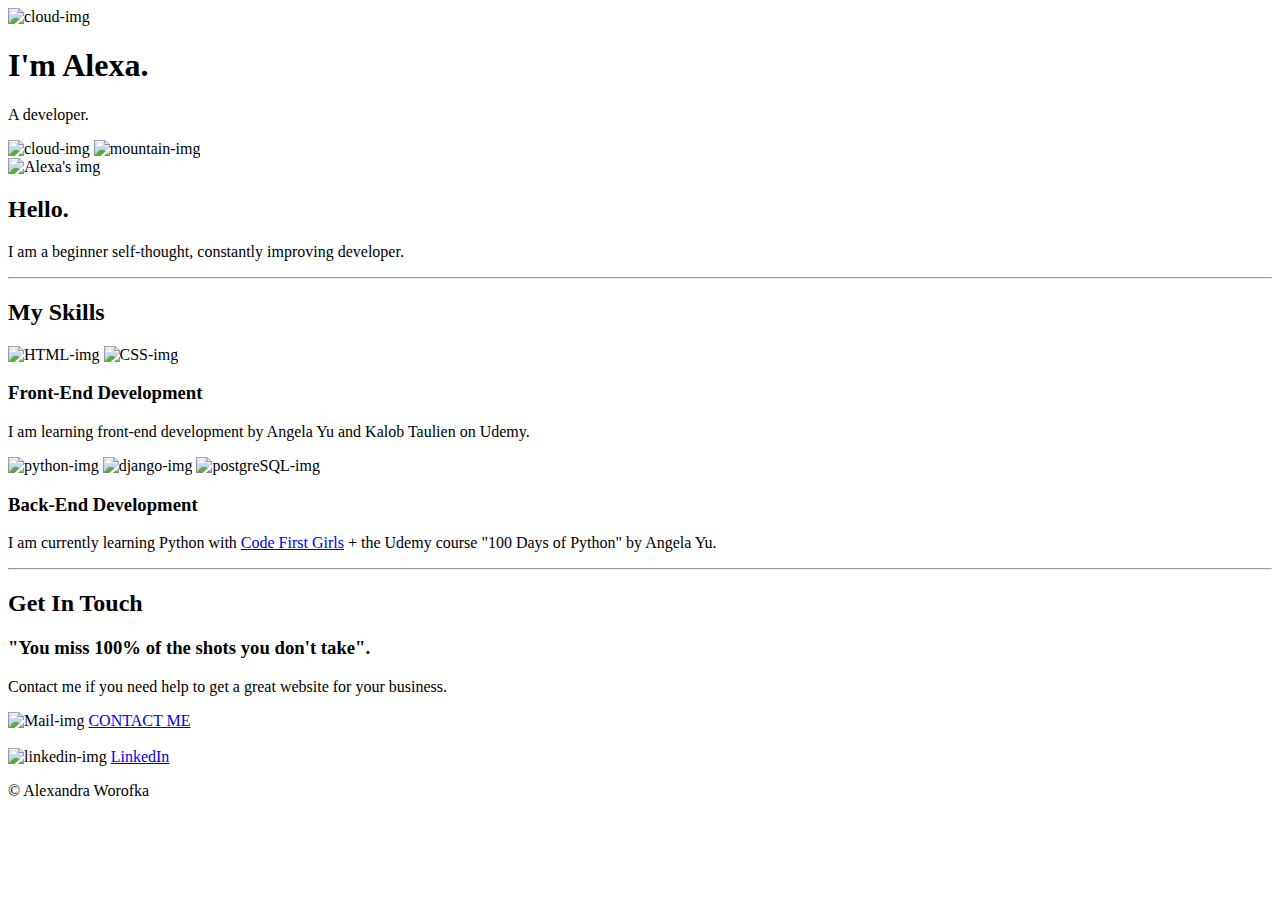
==== CSS - My Site/index.html @ f659cbc5 "Add files via upload" ====
<!DOCTYPE html>
<html lang="en">
<head>
    <meta charset="UTF-8">
    <link rel="stylesheet" href="css/styles.css">
    <link rel="icon" href="favicon.ico">
    <link rel="preconnect" href="https://fonts.googleapis.com">
<link rel="preconnect" href="https://fonts.gstatic.com" crossorigin>
<link href="https://fonts.googleapis.com/css2?family=Merriweather&family=Montserrat&family=Sacramento&display=swap" rel="stylesheet">
    <title>Alexandra Worofka</title>
</head>
<body>

    <div class="top-container">
        <img class="top-cloud" src="images/cloud.png" alt="cloud-img">
        <h1>I'm Alexa.</h1>
        <p>A developer.</p>
        <img class="bottom-cloud" src="images/cloud.png" alt="cloud-img">
        <img src="images/mountain.png" alt="mountain-img">
        
    </div>

    
    <div class="middle-container">
        <div class="profile">
          <img class= "me" src="images/Alexa.png" alt="Alexa's img" 20px>
          <h2>Hello.</h2>
          <p>I am a beginner self-thought, constantly improving developer.</p>
        </div>
        <hr>
        <div class="skills">
          <h2>My Skills</h2>
          <div class="skill-row">
            <img class="skill" src="images/html-5.png" alt="HTML-img">
            <img class="skill" src="images/css-3.png" alt="CSS-img">
            <img class="skill" src="images/js.png" alt="">
            <h3>Front-End Development</h3>
            <p>I am learning front-end development by Angela Yu and Kalob Taulien on Udemy. </p>
          </div>
          <div class="skill-row">
            <img class="skill" src="images/python.png" alt="python-img">
            <img class="skill" src="images/icons8-django-144.png" alt="django-img">
            <img class="skill" src="images/postgreesql.png" alt="postgreSQL-img">
            <h3>Back-End Development</h3>
            <p>I am currently learning Python with <a href="https://codefirstgirls.com/">Code First Girls</a> + the Udemy course "100 Days of Python" by Angela Yu.</p>
          </div>
        </div>
        <hr>
        <div class="contact-me">
          <h2>Get In Touch</h2>
          <h3>"You miss 100% of the shots you don't take".</h3>
          <p>Contact me if you need help to get a great website for your business.</p>
          <img class="small-icon" src="images/gmail.png" alt="Mail-img">
          <a class="btn" href="mailto:woralead@gmail.com">CONTACT ME</a>
        </div>
      </div>
      
      
      <div class="bottom-container">
        <br>
        <img class="small-icon" src="images/linkedin.png" alt="linkedin-img">

        <a class="footer-link" href="https://www.linkedin.com/in/alexandra-worofka/">LinkedIn</a>
        <!-- <a class="footer-link" href="https://twitter.com/">Twitter</a>
        <a class="footer-link" href="https://www.appbrewery.co/">Website</a>   -->
        <p>© Alexandra Worofka</p>
      </div>
  
</body>
</html>
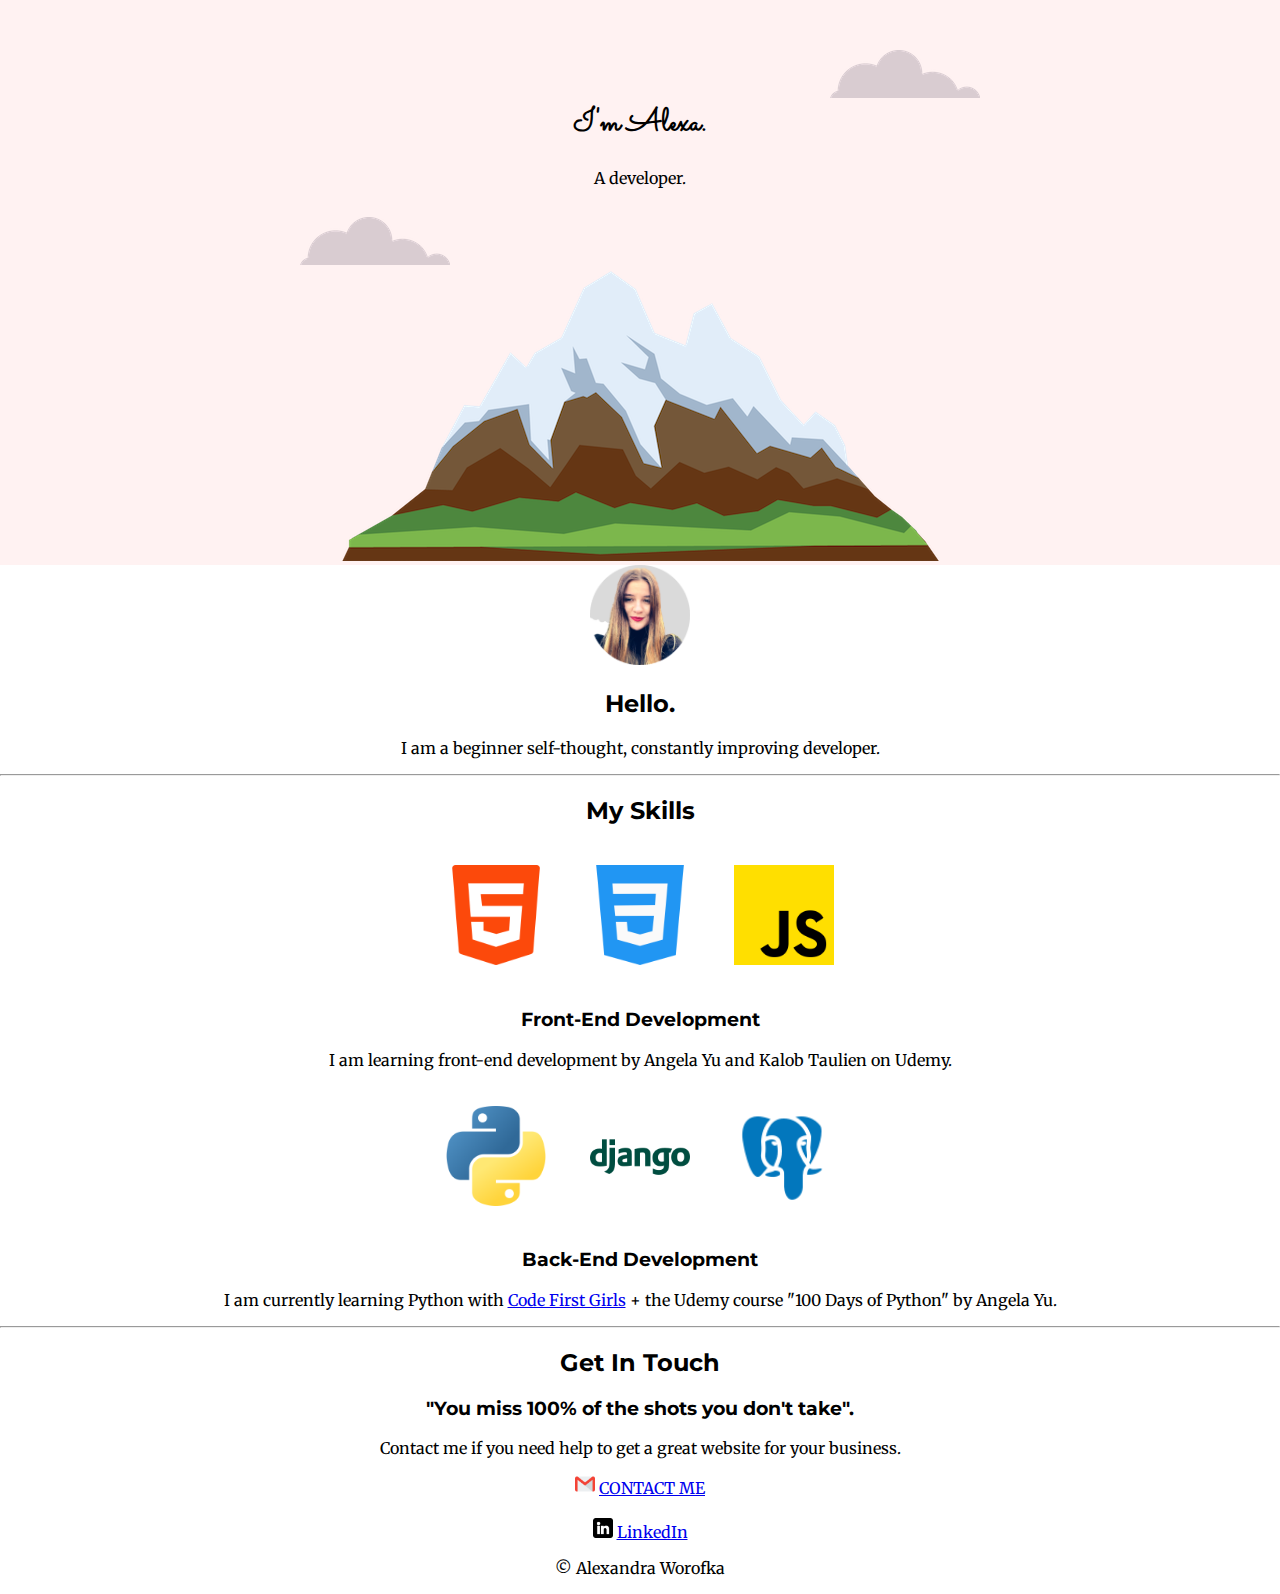
==== commit 98b4945a: "Update index.html" ====
--- a/CSS - My Site/index.html
+++ b/CSS - My Site/index.html
@@ -2,7 +2,7 @@
 <html lang="en">
 <head>
     <meta charset="UTF-8">
-    <link rel="stylesheet" href="css/styles.css">
+    <link rel="stylesheet" href="styles.css">
     <link rel="icon" href="favicon.ico">
     <link rel="preconnect" href="https://fonts.googleapis.com">
 <link rel="preconnect" href="https://fonts.gstatic.com" crossorigin>
@@ -12,18 +12,18 @@
 <body>
 
     <div class="top-container">
-        <img class="top-cloud" src="images/cloud.png" alt="cloud-img">
+        <img class="top-cloud" src="cloud.png" alt="cloud-img">
         <h1>I'm Alexa.</h1>
         <p>A developer.</p>
-        <img class="bottom-cloud" src="images/cloud.png" alt="cloud-img">
-        <img src="images/mountain.png" alt="mountain-img">
+        <img class="bottom-cloud" src="cloud.png" alt="cloud-img">
+        <img src="mountain.png" alt="mountain-img">
         
     </div>
 
     
     <div class="middle-container">
         <div class="profile">
-          <img class= "me" src="images/Alexa.png" alt="Alexa's img" 20px>
+          <img class= "me" src="Alexa.png" alt="Alexa's img" 20px>
           <h2>Hello.</h2>
           <p>I am a beginner self-thought, constantly improving developer.</p>
         </div>
@@ -31,16 +31,16 @@
         <div class="skills">
           <h2>My Skills</h2>
           <div class="skill-row">
-            <img class="skill" src="images/html-5.png" alt="HTML-img">
-            <img class="skill" src="images/css-3.png" alt="CSS-img">
-            <img class="skill" src="images/js.png" alt="">
+            <img class="skill" src="html-5.png" alt="HTML-img">
+            <img class="skill" src="css-3.png" alt="CSS-img">
+            <img class="skill" src="js.png" alt="">
             <h3>Front-End Development</h3>
             <p>I am learning front-end development by Angela Yu and Kalob Taulien on Udemy. </p>
           </div>
           <div class="skill-row">
-            <img class="skill" src="images/python.png" alt="python-img">
-            <img class="skill" src="images/icons8-django-144.png" alt="django-img">
-            <img class="skill" src="images/postgreesql.png" alt="postgreSQL-img">
+            <img class="skill" src="python.png" alt="python-img">
+            <img class="skill" src="icons8-django-144.png" alt="django-img">
+            <img class="skill" src="postgreesql.png" alt="postgreSQL-img">
             <h3>Back-End Development</h3>
             <p>I am currently learning Python with <a href="https://codefirstgirls.com/">Code First Girls</a> + the Udemy course "100 Days of Python" by Angela Yu.</p>
           </div>
@@ -50,7 +50,7 @@
           <h2>Get In Touch</h2>
           <h3>"You miss 100% of the shots you don't take".</h3>
           <p>Contact me if you need help to get a great website for your business.</p>
-          <img class="small-icon" src="images/gmail.png" alt="Mail-img">
+          <img class="small-icon" src="gmail.png" alt="Mail-img">
           <a class="btn" href="mailto:woralead@gmail.com">CONTACT ME</a>
         </div>
       </div>
@@ -58,7 +58,7 @@
       
       <div class="bottom-container">
         <br>
-        <img class="small-icon" src="images/linkedin.png" alt="linkedin-img">
+        <img class="small-icon" src="linkedin.png" alt="linkedin-img">
 
         <a class="footer-link" href="https://www.linkedin.com/in/alexandra-worofka/">LinkedIn</a>
         <!-- <a class="footer-link" href="https://twitter.com/">Twitter</a>
@@ -67,4 +67,4 @@
       </div>
   
 </body>
-</html>+</html>
--- a/CSS - My Site/styles.css
+++ b/CSS - My Site/styles.css
@@ -0,0 +1,77 @@
+
+body { 
+    margin: 0;
+    text-align: center;
+    font-family: 'Merriweather', serif;
+}
+
+
+h1 { 
+    margin-top: 0;
+    font-family: 'Sacramento', cursive;
+}
+
+
+h2 {
+    font-family: 'Montserrat', sans-serif;
+}
+
+
+h3{
+    font-family: 'Montserrat', sans-serif;
+}
+
+
+
+.top-container {
+    background-color: #FFF2F2;
+    position: relative;
+    padding-top: 100px;
+    
+    
+}
+
+
+.middle-container {
+    
+    
+    
+}
+
+
+.bottom-container{
+    
+    
+    
+}
+
+
+.top-cloud {
+    position: absolute;
+    right: 300px;
+    top: 50px;
+}
+
+
+.bottom-cloud {
+    position: absolute;
+    left: 300px;
+    bottom: 300px;
+    
+}
+
+.me{
+    height: 100px;
+    width: 100px;
+}
+ 
+.skill {
+    width: 100px;
+    height: 100px;
+    margin: 20px;
+}
+
+.small-icon {
+    width: 20px;
+    height: 20px;
+}